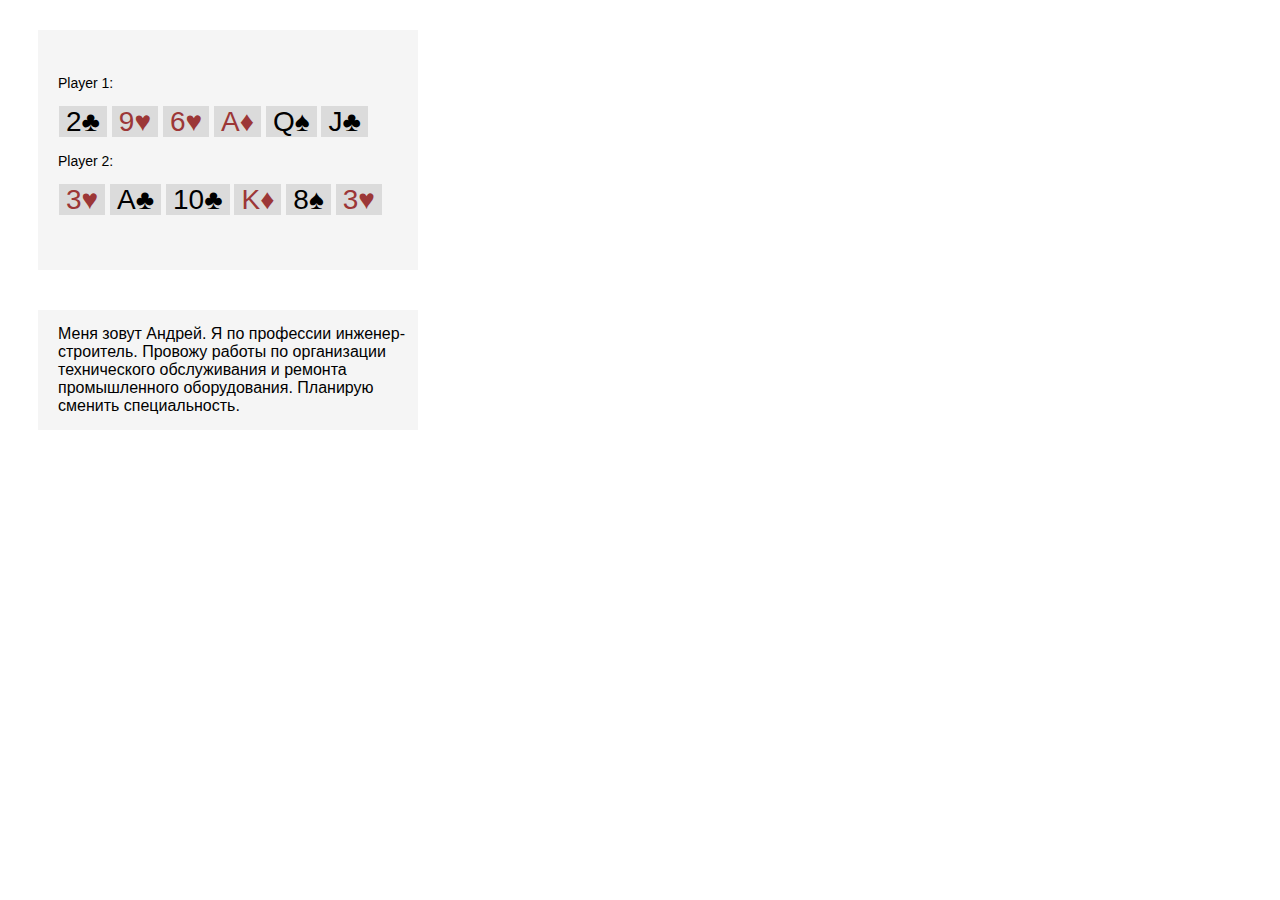
==== Card Game.html @ db4c2d4a "Задание 2" ====
<!DOCTYPE html>
<html lang="ru">
<head>
    <meta charset="UTF-8">
    <meta name="viewport" content="width=device-width, initial-scale=1.0">
    <title>Card Game</title>
    <link rel="stylesheet" href="css/style.css">
</head>
<body>
<div class="class">
        <p>Player 1:</p>
        <div class="inner">
            <span>2&#9827</span>
            <span class="red">9&#9829</span>
            <span class="red">6&#9829</span>
            <span class="red">A&#9830</span>
            <span>Q&#9824</span>
            <span>J&#9827</span>
        </div>
        <p>Player 2:</p>
        <div class="inner">
            <span class="red">3&#9829</span>
            <span>A&#9827</span>
            <span>10&#9827</span>
            <span class="red">K&#9830</span>
            <span>8&#9824</span>
            <span class="red">3&#9829</span>
        </div>
    </div>
    <div class="bio">
        <p class="bio-text">Меня зовут Андрей. Я по профессии инженер-строитель. Провожу работы по организации технического обслуживания и ремонта промышленного оборудования. Планирую сменить специальность.</p>
    </div>
</body>
</html>
---- css/style.css ----
body {
    font-family:'Calibri', sans-serif;
}

b {
    color: rgb(96, 111, 149);
}

i {
    font-size: 12px;
    line-height: 16px;
}
.main {
    display: flex;
    justify-content: center;
    font-size: 24px;
    line-height: 28px;
    color: #422d9f;
}

pre {
    font-family:'Calibri', sans-serif;
    font-size: 14px;
    line-height: 17px;
    font-weight: 500;
}

.first-text {
    margin-left: 30px;
    padding: 5px 10px;
    background-color: #f5f5f5;
    max-width: 700px;
    height: fit-content;
}

.class {
    margin-top: 30px;
    margin-left: 30px;
    padding-top: 30px;
    background-color: #f5f5f5;
    max-width: 380px;
    height: 210px;
    font-family:'Calibri', sans-serif;
    font-size: 14px;
    line-height: 18px;
}

.inner {
    margin-left: 20px;
}

span {
    margin-left: 1px;
    background-color: #dbdbdb;
    padding: 0 7px;
    font-size: 28px;
    line-height: 32px;
}

p {
    margin-left: 20px;
}

.red {
    color:rgb(156, 55, 55);
}

.bio {
    background-color: #f5f5f5;
    margin-top: 40px;
    margin-left: 30px;
    max-width: 380px;
    height: 120px;
}

.bio-text {
    padding-top: 15px;
}
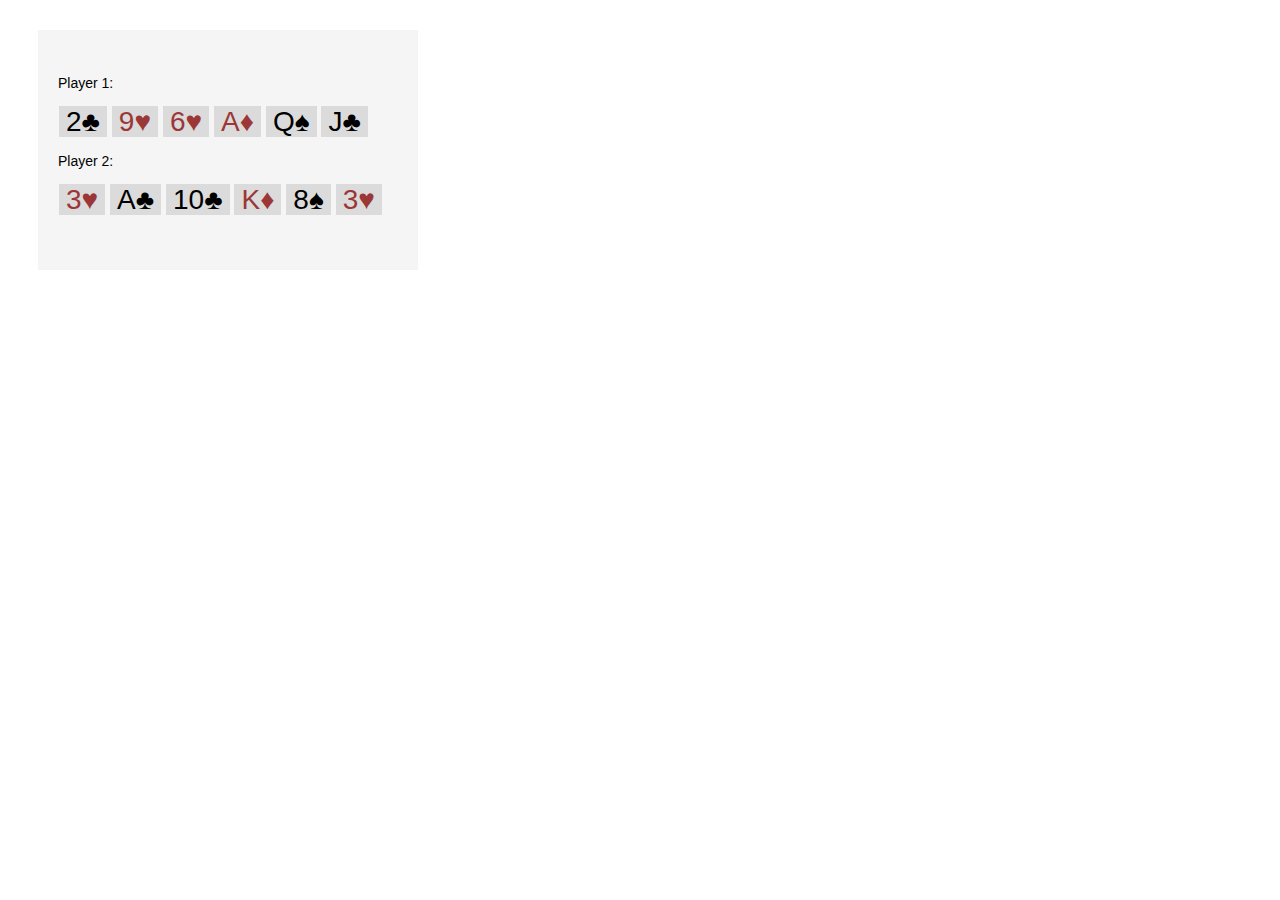
==== commit 3764fcd7: "ДЗ_1" ====
--- a/Card Game.html
+++ b/Card Game.html
@@ -27,8 +27,5 @@
             <span class="red">3&#9829</span>
         </div>
     </div>
-    <div class="bio">
-        <p class="bio-text">Меня зовут Андрей. Я по профессии инженер-строитель. Провожу работы по организации технического обслуживания и ремонта промышленного оборудования. Планирую сменить специальность.</p>
-    </div>
 </body>
 </html>